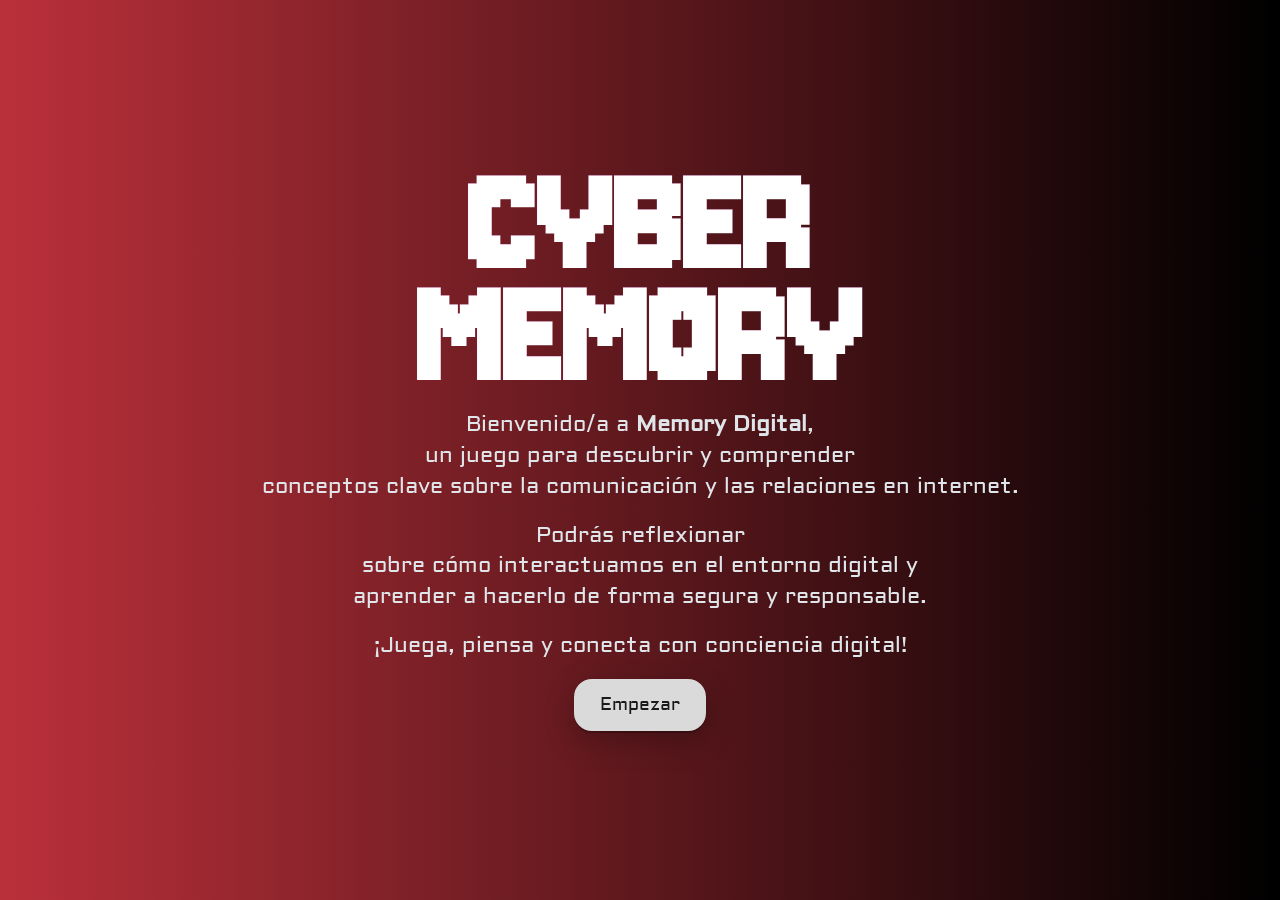
==== index.html @ 2a808310 "prueba de ciberMemory" ====
<!doctype html>
<html lang="es">
<head>
  <meta charset="utf-8" />
  <meta name="viewport" content="width=device-width, initial-scale=1" />
  <title>Cyber Memory</title>
  <link rel="stylesheet" href="styles.css" />
</head>
<body>
  <main class="principal">
    <div class="contenido">
      <h1 class="logo">CYBER<br/>MEMORY</h1>

      <div class="lead">
        <p>Bienvenido/a a <strong>Memory Digital</strong>,<br>
          un juego para descubrir y comprender <br>conceptos clave sobre la comunicación y las relaciones en internet.</p>

        <p>Podrás reflexionar<br>
          sobre cómo interactuamos en el entorno digital y<br>
          aprender a hacerlo de forma segura y responsable.</p>

        <p>¡Juega, piensa y conecta con conciencia digital!</p>
      </div>

      <button class="btn" id="btn-start">Empezar</button>
    </div>
  </main>

 
  <script src="game.js"></script>
</body>
</html>
---- styles.css ----
/* =========================================================
   FUENTES
   ========================================================= */
@font-face {
  font-family: "Jersey 10";
  src: url("./fonts/Jersey10-Regular.ttf") format("truetype");
  font-weight: 400;
  font-style: normal;
}

@font-face {
  font-family: "Aldrich";
  src: url("./fonts/Aldrich-Regular.ttf") format("truetype");
  font-weight: 400;
  font-style: normal;
}

/* =========================================================
   VARIABLES GLOBALES
   ========================================================= */
:root {
  /* Colores base */
  --bg-left: #BA303A;
  --bg-right: #000000;
  --title-fill: #FFFFFF;
  --title-stroke: #B757B1;
  --text: #E0E5EA;
  --muted: #C6CCD6;

  /* Paneles / acentos */
  --panel: rgba(0, 0, 0, .30);
  --accent: #B757B1;

  /* Botones */
  --btn-bg: #DADADA;
  --btn-text: #1A1A1A;
  --btn-radius: 14px;

  /* Layout */
  --content-max: 860px;

  /* Cartas */
  --card-w: 140px;
  /* ancho base de carta */
  --card-gap: 14px;
  /* separación entre cartas */
  --divider-w: 2px;
  /* grosor del divisor vertical */
}

/* =========================================================
   ESTILOS BASE
   ========================================================= */
html,
body {
  height: 100%;
}

body {
  margin: 0;
  background: linear-gradient(90deg, var(--bg-left) 0%, var(--bg-right) 100%);
  color: var(--text);
  font-family: "Aldrich", system-ui, sans-serif;
}

/* Botón genérico */
.btn {
  appearance: none;
  border: 0;
  background: var(--btn-bg);
  color: var(--btn-text);
  font-family: "Aldrich", system-ui, sans-serif;
  font-size: clamp(14px, 1.8vw, 18px);
  padding: 14px 26px;
  border-radius: 18px;
  cursor: pointer;
  transition: transform .15s ease, filter .15s ease;
  box-shadow: 0 2px 0 rgba(0, 0, 0, .25), 0 10px 30px rgba(0, 0, 0, .25);
}

.btn:hover {
  transform: translateY(-1px);
}

.btn:active {
  transform: translateY(0);
}

.btn:disabled {
  opacity: .6;
  cursor: not-allowed;
}

/* =========================================================
   PORTADA (pantalla principal)
   ========================================================= */
.principal {
  min-height: 100vh;
  display: grid;
  place-items: center;
}

.contenido {
  width: min(100%, var(--content-max));
  text-align: center;
}

/* Título portada */
.logo {
  font-family: "Jersey 10", system-ui, sans-serif;
  font-size: 10rem;
  line-height: 0.7;
  margin: 0 0 16px;
  color: var(--title-fill);
  -webkit-text-stroke: 0.1px var(--title-stroke);
}

/* Texto portada */
.lead {
  font-size: clamp(16px, 2.1vw, 22px);
  line-height: 1.4;
  margin: 0 auto 15px;
  color: var(--text);
}

.lead p {
  margin: 0 0 18px;
}

/* =========================================================
   NIVEL 1 (layout general tablero + sidebar)
   ========================================================= */

/* Contenedor principal del nivel */
.app {
  min-height: 100vh;
  display: grid;
  grid-template-columns: minmax(0, 2fr) minmax(320px, 1fr);
  gap: 24px;
  padding: 24px;
  max-width: 1200px;
  /* ancho máximo del juego */
  margin-inline: auto;
  /* centrado horizontal */
  align-content: center;
  /* CENTRA verticalmente el bloque tablero+sidebar */
}

@media (max-width: 980px) {
  .app {
    grid-template-columns: 1fr;
  }
}

/* Panel del tablero (zona roja con cartas) */
.board-area {
  background: linear-gradient(180deg, rgba(255, 255, 255, .06), rgba(255, 255, 255, .02));
  border-radius: 14px;
  padding: 18px 22px;
  position: relative;
  backdrop-filter: blur(2px);
  outline: 1px solid rgba(255, 255, 255, .08);
}

/* Encabezados Hábito / Definición */
.columns-head {
  display: grid;
  grid-template-columns: 1fr var(--divider-w) 1fr;
  align-items: center;
  gap: var(--card-gap);
  padding: 8px 6px 16px;
}

.columns-head h2 {
  margin: 0;
  font-weight: 400;
  font-size: 28px;
  color: #fff;
  letter-spacing: .5px;
  text-align: center;
}

/* Columnas con divisor central */
.columns {
  display: grid;
  grid-template-columns: 1fr var(--divider-w) 1fr;
  gap: var(--card-gap);
  align-items: start;
}

/* Divisor vertical */
.divider {
  width: var(--divider-w);
  background: linear-gradient(180deg, #ff92a8, var(--accent));
  border-radius: 2px;
  justify-self: center;
}

.divider--full {
  height: 100%;
}

/* Grids de cartas izquierda / derecha */
.grid {
  display: grid;
  grid-template-columns: repeat(2, var(--card-w));
  /* ← ahora 2 columnas */
  justify-content: center;
  gap: var(--card-gap);
}
#botones{
  text-align: center;
}
#definicion-habitos{
  font-size:x-large;
  text-align:justify;
}

@media (max-width: 900px) {
  :root {
    --card-w: 150px;
  }
}

@media (max-width: 720px) {
  .grid {
    grid-template-columns: repeat(2, var(--card-w));
  }
}

/* =========================================================
   CARTAS (memory)
   ========================================================= */

/* Contenedor de carta */
.card {
  width: var(--card-w);
  aspect-ratio: 3/4;
  border-radius: 12px;
  background: transparent;
  outline: none;
  overflow: visible;
  display: grid;
  place-items: center;
  perspective: 900px;
}

/* Botón clickable */
.card-button {
  width: 100%;
  height: 100%;
  border: none;
  padding: 0;
  background: transparent;
  cursor: pointer;
}

/* Elemento 3D que rota */
.card-inner {
  position: relative;
  width: 100%;
  height: 100%;
  transform-style: preserve-3d;
  transition: transform 0.5s ease;
}

/* Estado volteado */
.card.is-flipped .card-inner {
  transform: rotateY(180deg);
}

/* Caras */
.card-face {
  position: absolute;
  inset: 0;
  border-radius: 12px;
  backface-visibility: hidden;
  overflow: hidden;
  display: grid;
  place-items: center;
}

/* Dorso: imagen básica para todas las cartas al inicio */
.card-face--back {
  background:
    #000 url("img/basica.png") center/cover no-repeat;
  outline: 1px solid rgba(255, 255, 255, .15);
}

/* Frontal: imagen del concepto/definición */
.card-face--front {
  transform: rotateY(180deg);
  background: transparent;
}

.card-face--front img {
  width: 100%;
  height: 100%;
  object-fit: cover;
  display: block;
}

/* Carta acertada (resaltada y bloqueada) */
.card.matched .card-inner {
  box-shadow: 0 0 0 2px #B757B1;
}

.card.matched .card-button {
  cursor: default;
}

/* =========================================================
   SIDEBAR (nivel 1)
   ========================================================= */
.sidebar {
  background: var(--panel);
  border-radius: 14px;
  padding: 18px;
  outline: 1px solid rgba(255, 255, 255, .08);
}

/* Logo en sidebar */
.logo-sidebar {
  font-family: "Jersey 10", system-ui, sans-serif;
  font-size: clamp(56px, 8vh, 96px);
  text-align: center;
  color: #fff;
  -webkit-text-stroke: 0.8px var(--title-stroke);
  text-shadow:
    0 0 2px var(--title-fill),
    0 0 4px var(--title-fill);
  filter: none;

  line-height: .82;
  margin: 0 0 10px;
}


.level {
  color: #d8b5ff;
  margin: .25rem 0 .25rem;
  font-size: 20px;
}

.subtitle {
  margin: .25rem 0 14px;
  color: var(--muted);
}

/* Progreso y puntuación */
.progress {
  height: 10px;
  background: rgba(255, 255, 255, .18);
  border-radius: 999px;
  overflow: hidden;
  margin: 14px 0 6px;
}

.progress .bar {
  height: 100%;
  width: 0%;
  background: linear-gradient(90deg, #d291ff, #79e6ff);
}

.score {
  color: var(--text);
  margin: 6px 0 18px;
  font-size: 14px;
}

/* =========================================
   RESPONSIVE CYBER MEMORY
   ========================================= */

/* Limitar ancho máximo y centrar el juego */
.app {
  max-width: 1200px;
  /* no crecer más que esto */
  margin: 0 auto;
  /* centrado horizontal */
}

/* Pantallas medianas (tablets / portátiles estrechos) */
@media (max-width: 1200px) {
  :root {
    --card-w: 130px;
    /* cartas un poco más pequeñas */
    --card-gap: 16px;
    /* menos espacio entre cartas */
  }

  .app {
    grid-template-columns: minmax(0, 2fr) minmax(260px, 1fr);
  }
}

/* Pantallas pequeñas: tablero arriba, sidebar abajo */
@media (max-width: 1000px) {
  .app {
    grid-template-columns: 1fr;
    /* una columna */
    max-width: 700px;
  }

  .sidebar {
     order: -1;  
    margin-top: 24px;
    /* separación respecto al tablero */
  }
}

/* Móviles: cartas más flexibles y layout compacto */
@media (max-width: 670px) {
    .columns-head {
    grid-template-columns: 1fr 1fr;
    gap: 12px;
    justify-items: center;   /* fuerza centrado de cada celda */
  }
    .columns-head h2 {
    font-size: 16px;
    margin: 0;
  }
  .columns-head h2 {
    font-size: 16px;     
    letter-spacing: 0.5px;
    text-align: center;
  }

  /* La sección de columnas pasa a ser 2 columnas (izq: conceptos, dcha: definiciones) */
  .columns {
    display: grid;
    grid-template-columns: 1fr 1fr;  /* 2 columnas: A/B en la izq, C/D en la dcha */
    gap: 16px;
    align-items: flex-start;
  }

  /* Ocultamos el divisor vertical en móvil para ganar espacio */
  .divider {
    display: none;
  }

  /* Cada grid (hábitos y definiciones) se vuelve UNA sola columna de cartas */
  #grid-habito,
  #grid-def {
    display: grid;
    grid-template-columns: 1fr;  /* todas las cartas una debajo de otra */
    gap: 12px;                   /* espacio entre cartas dentro de la columna */
    justify-items: center;
  }

  /* Cartas más pequeñas en móvil */
  :root {
    --card-w: 110px;   /* ajústalo a tu gusto: 100–120px suele ir bien */
    --card-gap: 12px;
  }

  .card {
    width: var(--card-w);
  }
}


/* ============================== */
/* CARTAS MÁS GRANDES EN PANTALLAS GRANDES */
/* ============================== */

@media (min-width: 1400px) {
  :root {
    --card-w: 180px;
    /* cartas más grandes */
    --card-gap: 22px;
  }

  .app {
    max-width: 1500px;
    /* el tablero crece más */
  }
}

@media (min-width: 1700px) {
  :root {
    --card-w: 200px;
    /* aún más grandes en ultra-wide */
    --card-gap: 24px;
  }

  .app {
    max-width: 1700px;
  }
}
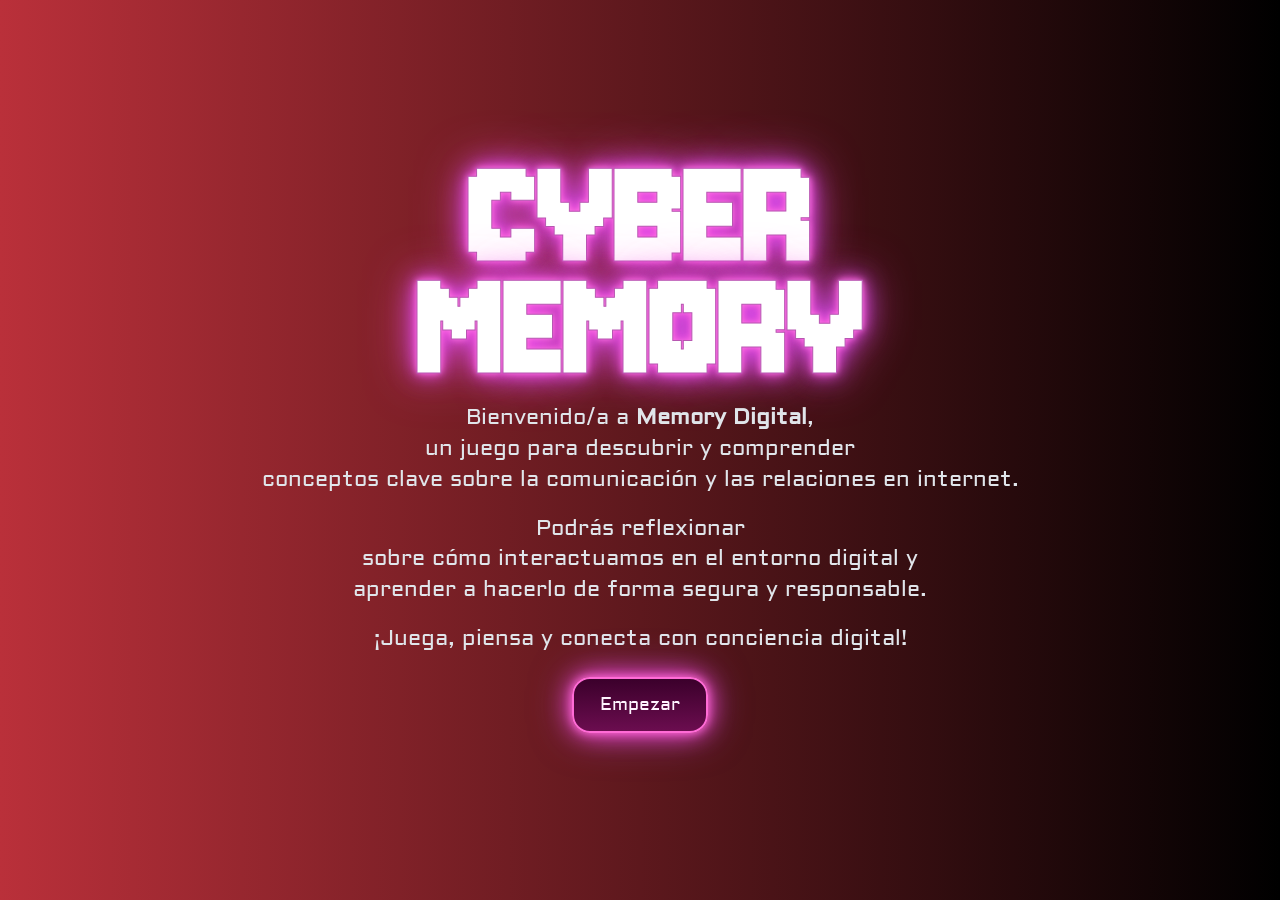
==== commit 9981fae1: "Cambios hasta nivel 5" ====
--- a/index.html
+++ b/index.html
@@ -25,6 +25,7 @@
       <button class="btn" id="btn-start">Empezar</button>
     </div>
   </main>
+  
 
  
   <script src="game.js"></script>
--- a/styles.css
+++ b/styles.css
@@ -32,9 +32,11 @@
   --accent: #B757B1;
 
   /* Botones */
-  --btn-bg: #DADADA;
-  --btn-text: #1A1A1A;
-  --btn-radius: 14px;
+--btn-bg: linear-gradient(180deg, #3b002b, #6b0d4f);
+--btn-text: #fff4ff;
+--btn-radius: 18px;
+--btn-border: #ff6bd6;
+--btn-glow: #ff4fd8;
 
   /* Layout */
   --content-max: 860px;
@@ -66,24 +68,39 @@
 /* Botón genérico */
 .btn {
   appearance: none;
-  border: 0;
+  margin: 5px;
+ border: 2px solid #ff6bd6;
+
   background: var(--btn-bg);
   color: var(--btn-text);
+
   font-family: "Aldrich", system-ui, sans-serif;
   font-size: clamp(14px, 1.8vw, 18px);
+
   padding: 14px 26px;
-  border-radius: 18px;
+  border-radius: var(--btn-radius);
+
   cursor: pointer;
-  transition: transform .15s ease, filter .15s ease;
-  box-shadow: 0 2px 0 rgba(0, 0, 0, .25), 0 10px 30px rgba(0, 0, 0, .25);
+
+  transition: transform .15s ease, filter .15s ease, box-shadow .2s ease;
+
+box-shadow:
+  0 0 10px #ff6bd6,
+  0 0 24px #ff4fd8,
+  0 0 40px rgba(201,77,255,0.6);
 }
 
 .btn:hover {
-  transform: translateY(-1px);
-}
-
+  transform: translateY(-2px) scale(1.04);
+
+  box-shadow:
+    0 0 10px var(--btn-glow),
+    0 0 24px var(--btn-glow),
+    0 0 40px rgba(255,79,216,0.6),
+    0 10px 30px rgba(0,0,0,.25);
+}
 .btn:active {
-  transform: translateY(0);
+  transform: scale(0.96);
 }
 
 .btn:disabled {
@@ -111,8 +128,34 @@
   font-size: 10rem;
   line-height: 0.7;
   margin: 0 0 16px;
+
   color: var(--title-fill);
-  -webkit-text-stroke: 0.1px var(--title-stroke);
+  -webkit-text-stroke: 1px var(--title-stroke);
+
+ text-shadow:
+  0 0 6px #ff7ae6,
+  0 0 14px #ff4fd8,
+  0 0 28px #c94dff,
+  0 0 50px rgba(255,79,216,0.8);
+}
+.logo {
+  animation: neonGlow 2.5s ease-in-out infinite alternate;
+}
+
+@keyframes neonGlow {
+  from {
+    text-shadow:
+      0 0 4px #ff7ae6,
+      0 0 10px #ff4fd8,
+      0 0 20px #c94dff;
+  }
+  to {
+    text-shadow:
+      0 0 6px #ff7ae6,
+      0 0 16px #ff4fd8,
+      0 0 32px #c94dff,
+      0 0 60px rgba(255,79,216,0.9);
+  }
 }
 
 /* Texto portada */
@@ -208,12 +251,21 @@
   justify-content: center;
   gap: var(--card-gap);
 }
-#botones{
+
+#botones {
   text-align: center;
 }
-#definicion-habitos{
-  font-size:x-large;
-  text-align:justify;
+
+.controls-bottom {
+  width: 100%;
+  justify-content: center;
+  display: none;
+
+}
+
+#definicion-habitos {
+  font-size: x-large;
+  text-align: justify;
 }
 
 @media (max-width: 900px) {
@@ -326,9 +378,12 @@
   text-align: center;
   color: #fff;
   -webkit-text-stroke: 0.8px var(--title-stroke);
-  text-shadow:
-    0 0 2px var(--title-fill),
-    0 0 4px var(--title-fill);
+text-shadow:
+  0 0 3px var(--title-fill),
+  0 0 6px var(--title-fill),
+  0 0 12px #ff6bd6,
+  0 0 22px #ff4fd8,
+  0 0 40px rgba(255,79,216,0.8);
   filter: none;
 
   line-height: .82;
@@ -369,6 +424,62 @@
 }
 
 /* =========================================
+          MODAL
+   ========================================= */
+
+.level-modal {
+  position: fixed;
+  inset: 0;
+  background: rgba(0, 0, 0, 0.65);
+  display: flex;
+  align-items: center;
+  justify-content: center;
+  z-index: 9999;
+  
+}
+
+.level-modal.hidden {
+  display: none;
+}
+
+.level-modal-content {
+   background: linear-gradient(180deg, #2a001f, #120009);
+  width: min(90%, 500px);
+  border-radius: 16px;
+  padding: 24px;
+  text-align: center;
+  color: #f5eaff;
+  border: 2px solid #ff2e88;
+  box-shadow: 0 0 20px rgba(255, 46, 136, 0.6);
+}
+
+.level-modal-content h2 {
+  margin-top: 0;
+  margin-bottom: 12px;
+   color: #ff6bd6;
+}
+
+.level-modal-content p {
+  margin-bottom: 20px;
+  line-height: 1.5;
+  color: #f5eaff;
+}
+
+.level-modal-content button {
+  background: linear-gradient(90deg, #ff2e88, #ff6bd6);
+  color: white;
+  border: none;
+  border-radius: 12px;
+  padding: 12px 20px;
+  font-weight: bold;
+  cursor: pointer;
+}
+
+.level-modal-content button:hover {
+  box-shadow: 0 0 12px #ff6bd6;
+}
+
+/* =========================================
    RESPONSIVE CYBER MEMORY
    ========================================= */
 
@@ -403,25 +514,36 @@
   }
 
   .sidebar {
-     order: -1;  
+    order: -1;
     margin-top: 24px;
     /* separación respecto al tablero */
   }
+
+  #botones {
+    display: none;
+  }
+
+  .controls-bottom {
+    display: flex;
+  }
 }
 
 /* Móviles: cartas más flexibles y layout compacto */
 @media (max-width: 670px) {
-    .columns-head {
+  .columns-head {
     grid-template-columns: 1fr 1fr;
     gap: 12px;
-    justify-items: center;   /* fuerza centrado de cada celda */
-  }
-    .columns-head h2 {
+    justify-items: center;
+    /* fuerza centrado de cada celda */
+  }
+
+  .columns-head h2 {
     font-size: 16px;
     margin: 0;
   }
+
   .columns-head h2 {
-    font-size: 16px;     
+    font-size: 16px;
     letter-spacing: 0.5px;
     text-align: center;
   }
@@ -429,7 +551,8 @@
   /* La sección de columnas pasa a ser 2 columnas (izq: conceptos, dcha: definiciones) */
   .columns {
     display: grid;
-    grid-template-columns: 1fr 1fr;  /* 2 columnas: A/B en la izq, C/D en la dcha */
+    grid-template-columns: 1fr 1fr;
+    /* 2 columnas: A/B en la izq, C/D en la dcha */
     gap: 16px;
     align-items: flex-start;
   }
@@ -443,14 +566,17 @@
   #grid-habito,
   #grid-def {
     display: grid;
-    grid-template-columns: 1fr;  /* todas las cartas una debajo de otra */
-    gap: 12px;                   /* espacio entre cartas dentro de la columna */
+    grid-template-columns: 1fr;
+    /* todas las cartas una debajo de otra */
+    gap: 12px;
+    /* espacio entre cartas dentro de la columna */
     justify-items: center;
   }
 
   /* Cartas más pequeñas en móvil */
   :root {
-    --card-w: 110px;   /* ajústalo a tu gusto: 100–120px suele ir bien */
+    --card-w: 110px;
+    /* ajústalo a tu gusto: 100–120px suele ir bien */
     --card-gap: 12px;
   }
 
@@ -487,4 +613,4 @@
   .app {
     max-width: 1700px;
   }
-}
+}
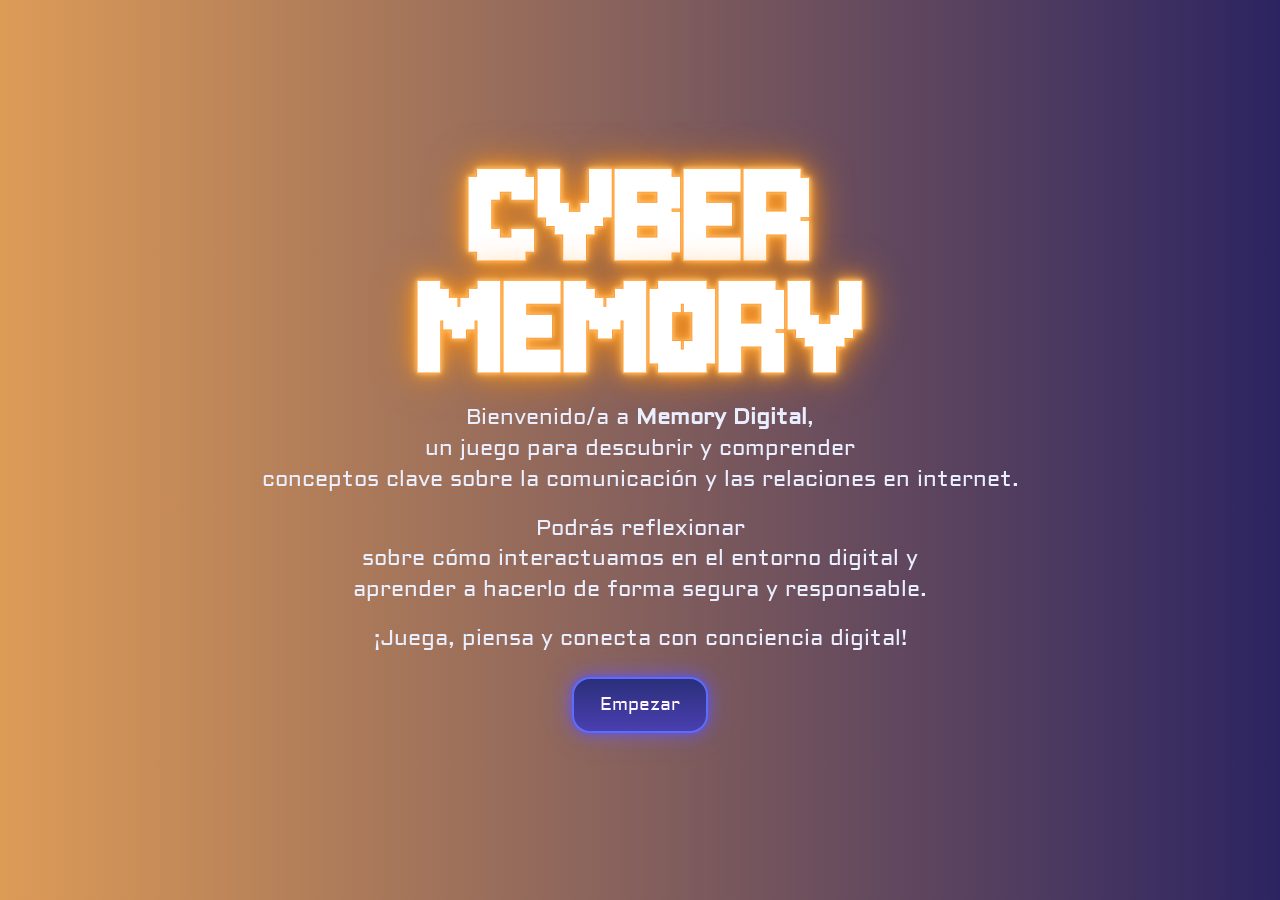
==== commit 03b6b6e5: "Nueva versión colores naranja y morado" ====
--- a/index.html
+++ b/index.html
@@ -2,7 +2,7 @@
 <html lang="es">
 <head>
   <meta charset="utf-8" />
-  <meta name="viewport" content="width=device-width, initial-scale=1" />
+  <meta name="viewport" content="width=device-width, initial-scale=1.0" />
   <title>Cyber Memory</title>
   <link rel="stylesheet" href="styles.css" />
 </head>
--- a/styles.css
+++ b/styles.css
@@ -20,23 +20,23 @@
    ========================================================= */
 :root {
   /* Colores base */
-  --bg-left: #BA303A;
-  --bg-right: #000000;
+  --bg-left: #dd9b57;
+  --bg-right: #2c2461;
   --title-fill: #FFFFFF;
-  --title-stroke: #B757B1;
-  --text: #E0E5EA;
+  --title-stroke:   #ff9a2f;
+  --text:  #EAEFFF;
   --muted: #C6CCD6;
 
   /* Paneles / acentos */
   --panel: rgba(0, 0, 0, .30);
-  --accent: #B757B1;
+  --accent: #ff9a2f;
 
   /* Botones */
---btn-bg: linear-gradient(180deg, #3b002b, #6b0d4f);
+--btn-bg: linear-gradient(180deg, #2a2f7a, #4a3fb0);
 --btn-text: #fff4ff;
 --btn-radius: 18px;
---btn-border: #ff6bd6;
---btn-glow: #ff4fd8;
+--btn-border: #5b6cff;
+--btn-glow: #5a4fff;
 
   /* Layout */
   --content-max: 860px;
@@ -69,7 +69,8 @@
 .btn {
   appearance: none;
   margin: 5px;
- border: 2px solid #ff6bd6;
+
+  border: 2px solid var(--btn-border);
 
   background: var(--btn-bg);
   color: var(--btn-text);
@@ -82,21 +83,20 @@
 
   cursor: pointer;
 
-  transition: transform .15s ease, filter .15s ease, box-shadow .2s ease;
-
-box-shadow:
-  0 0 10px #ff6bd6,
-  0 0 24px #ff4fd8,
-  0 0 40px rgba(201,77,255,0.6);
-}
-
+  transition: transform .15s ease, box-shadow .2s ease;
+
+  box-shadow:
+    0 0 6px rgba(90,79,255,0.6),
+    0 0 16px rgba(90,79,255,0.5),
+    0 0 28px rgba(122,108,255,0.4);
+}
 .btn:hover {
   transform: translateY(-2px) scale(1.04);
 
-  box-shadow:
+ box-shadow:
     0 0 10px var(--btn-glow),
     0 0 24px var(--btn-glow),
-    0 0 40px rgba(255,79,216,0.6),
+    0 0 40px rgba(120,80,255,0.5),
     0 10px 30px rgba(0,0,0,.25);
 }
 .btn:active {
@@ -133,10 +133,10 @@
   -webkit-text-stroke: 1px var(--title-stroke);
 
  text-shadow:
-  0 0 6px #ff7ae6,
-  0 0 14px #ff4fd8,
-  0 0 28px #c94dff,
-  0 0 50px rgba(255,79,216,0.8);
+    0 0 4px #ffd089,
+    0 0 10px #ffb347,
+    0 0 20px #ff9a2f,
+    0 0 40px rgba(255, 140, 0, 0.85);
 }
 .logo {
   animation: neonGlow 2.5s ease-in-out infinite alternate;
@@ -145,16 +145,16 @@
 @keyframes neonGlow {
   from {
     text-shadow:
-      0 0 4px #ff7ae6,
-      0 0 10px #ff4fd8,
-      0 0 20px #c94dff;
+      0 0 4px #ffd089,
+      0 0 10px #ffb347,
+      0 0 20px #ff9a2f;
   }
   to {
     text-shadow:
-      0 0 6px #ff7ae6,
-      0 0 16px #ff4fd8,
-      0 0 32px #c94dff,
-      0 0 60px rgba(255,79,216,0.9);
+      0 0 6px #ffe0a8,
+      0 0 16px #ffb347,
+      0 0 32px #ff9a2f,
+      0 0 60px rgba(255,140,0,0.9);
   }
 }
 
@@ -234,7 +234,7 @@
 /* Divisor vertical */
 .divider {
   width: var(--divider-w);
-  background: linear-gradient(180deg, #ff92a8, var(--accent));
+   background: linear-gradient(180deg, #ffb347, #ff7a00);
   border-radius: 2px;
   justify-self: center;
 }
@@ -354,7 +354,10 @@
 
 /* Carta acertada (resaltada y bloqueada) */
 .card.matched .card-inner {
-  box-shadow: 0 0 0 2px #B757B1;
+  box-shadow:
+    0 0 0 2px #ff9a2f,
+    0 0 10px rgba(255,140,0,0.7),
+    0 0 20px rgba(255,122,0,0.6);
 }
 
 .card.matched .card-button {
@@ -377,19 +380,19 @@
   font-size: clamp(56px, 8vh, 96px);
   text-align: center;
   color: #fff;
+
   -webkit-text-stroke: 0.8px var(--title-stroke);
-text-shadow:
-  0 0 3px var(--title-fill),
-  0 0 6px var(--title-fill),
-  0 0 12px #ff6bd6,
-  0 0 22px #ff4fd8,
-  0 0 40px rgba(255,79,216,0.8);
-  filter: none;
+
+  text-shadow:
+    0 0 3px var(--title-fill),
+    0 0 6px var(--title-fill),
+    0 0 12px #ffb347,
+    0 0 22px #ff9a2f,
+    0 0 40px rgba(255,140,0,0.75);
 
   line-height: .82;
   margin: 0 0 10px;
 }
-
 
 .level {
   color: #d8b5ff;
@@ -414,7 +417,11 @@
 .progress .bar {
   height: 100%;
   width: 0%;
-  background: linear-gradient(90deg, #d291ff, #79e6ff);
+  background: linear-gradient(90deg, #ffb347, #ff7a00);
+
+  box-shadow:
+    0 0 8px rgba(255,140,0,0.7),
+    0 0 16px rgba(255,122,0,0.6);
 }
 
 .score {
@@ -435,7 +442,6 @@
   align-items: center;
   justify-content: center;
   z-index: 9999;
-  
 }
 
 .level-modal.hidden {
@@ -443,40 +449,50 @@
 }
 
 .level-modal-content {
-   background: linear-gradient(180deg, #2a001f, #120009);
+  background: linear-gradient(180deg, #1b1f4a, #24164a);
   width: min(90%, 500px);
   border-radius: 16px;
   padding: 24px;
   text-align: center;
-  color: #f5eaff;
-  border: 2px solid #ff2e88;
-  box-shadow: 0 0 20px rgba(255, 46, 136, 0.6);
+  color: #f5f7ff;
+  border: 2px solid #ff9a2f;
+  box-shadow:
+    0 0 12px rgba(255, 154, 47, 0.55),
+    0 0 28px rgba(255, 122, 0, 0.35);
 }
 
 .level-modal-content h2 {
   margin-top: 0;
   margin-bottom: 12px;
-   color: #ff6bd6;
+  color: #ffb347;
+  text-shadow:
+    0 0 6px rgba(255, 179, 71, 0.7),
+    0 0 16px rgba(255, 154, 47, 0.5);
 }
 
 .level-modal-content p {
   margin-bottom: 20px;
   line-height: 1.5;
-  color: #f5eaff;
+  color: #f5f7ff;
 }
 
 .level-modal-content button {
-  background: linear-gradient(90deg, #ff2e88, #ff6bd6);
+  background: linear-gradient(180deg, #1a1f4d, #2c3fa3);
   color: white;
-  border: none;
+  border: 2px solid #5b6cff;
   border-radius: 12px;
   padding: 12px 20px;
   font-weight: bold;
   cursor: pointer;
+  box-shadow:
+    0 0 8px rgba(63, 79, 255, 0.45),
+    0 0 18px rgba(91, 108, 255, 0.35);
 }
 
 .level-modal-content button:hover {
-  box-shadow: 0 0 12px #ff6bd6;
+  box-shadow:
+    0 0 10px rgba(63, 79, 255, 0.7),
+    0 0 24px rgba(91, 108, 255, 0.5);
 }
 
 /* =========================================
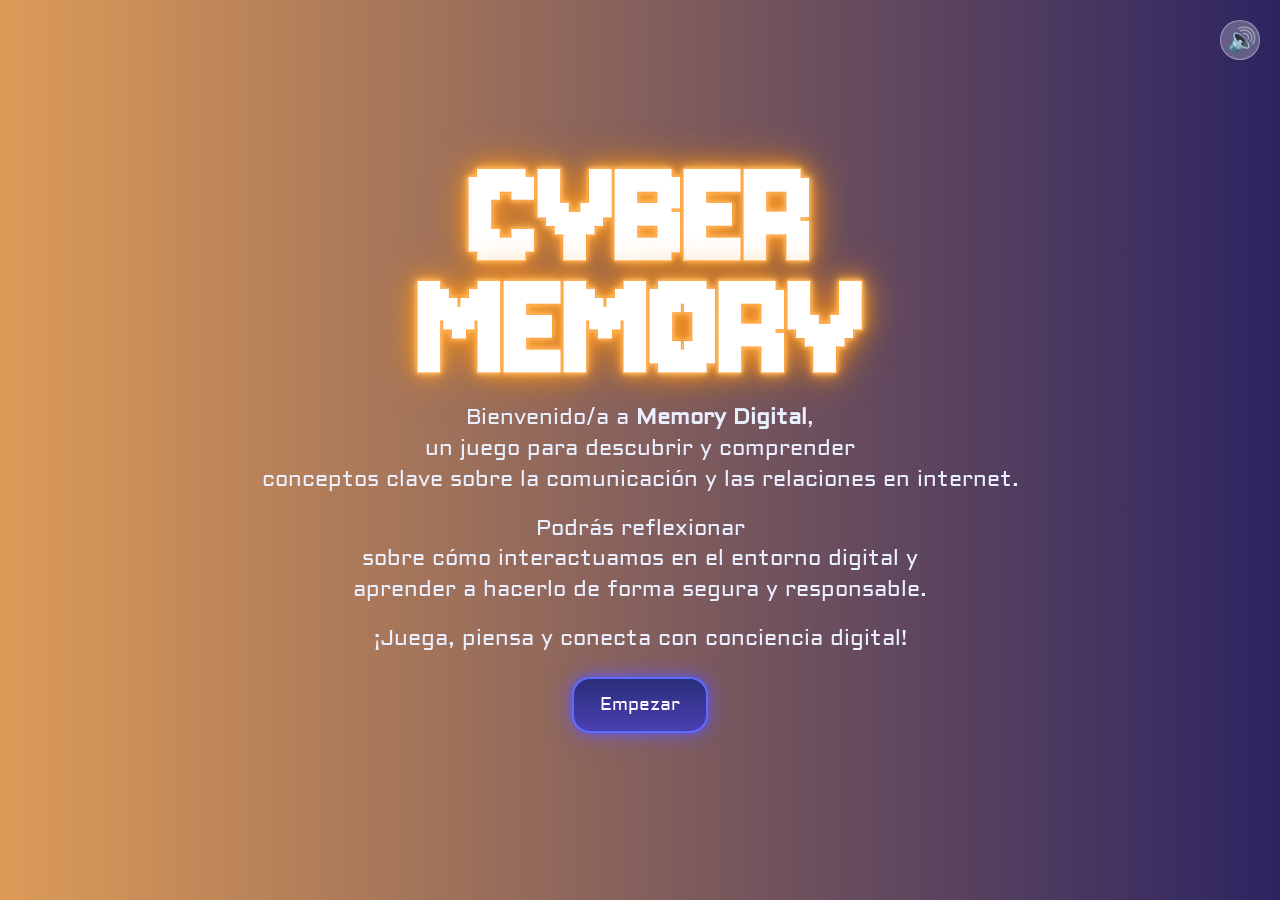
==== commit 10cad326: "Introducción música" ====
--- a/index.html
+++ b/index.html
@@ -4,10 +4,12 @@
   <meta charset="utf-8" />
   <meta name="viewport" content="width=device-width, initial-scale=1.0" />
   <title>Cyber Memory</title>
-  <link rel="stylesheet" href="styles.css" />
+  <link rel="icon" type="image/png" href="assets/img/favicon.ico">
+  <link rel="stylesheet" href="css/styles.css" />
 </head>
 <body>
   <main class="principal">
+    <button id="btn-audio" class="btn-audio">🔇</button>
     <div class="contenido">
       <h1 class="logo">CYBER<br/>MEMORY</h1>
 
@@ -27,7 +29,9 @@
   </main>
   
 
- 
-  <script src="game.js"></script>
+ <audio id="musicaMenu" loop>
+  <source src="assets/audio/introcibermemory.mp3" type="audio/mpeg">
+</audio>
+  <script src="js/game.js"></script>
 </body>
 </html>
--- a/css/styles.css
+++ b/css/styles.css
@@ -0,0 +1,662 @@
+/* =========================================================
+   FUENTES
+   ========================================================= */
+@font-face {
+  font-family: "Jersey 10";
+  src: url("../fonts/Jersey10-Regular.ttf") format("truetype");
+  font-weight: 400;
+  font-style: normal;
+}
+
+@font-face {
+  font-family: "Aldrich";
+  src: url("../fonts/Aldrich-Regular.ttf") format("truetype");
+  font-weight: 400;
+  font-style: normal;
+}
+
+/* =========================================================
+   VARIABLES GLOBALES
+   ========================================================= */
+:root {
+  /* Colores base */
+  --bg-left: #dd9b57;
+  --bg-right: #2c2461;
+  --title-fill: #FFFFFF;
+  --title-stroke: #ff9a2f;
+  --text: #EAEFFF;
+  --muted: #C6CCD6;
+
+  /* Paneles / acentos */
+  --panel: rgba(0, 0, 0, .30);
+  --accent: #ff9a2f;
+
+  /* Botones */
+  --btn-bg: linear-gradient(180deg, #2a2f7a, #4a3fb0);
+  --btn-text: #fff4ff;
+  --btn-radius: 18px;
+  --btn-border: #5b6cff;
+  --btn-glow: #5a4fff;
+
+  /* Layout */
+  --content-max: 860px;
+
+  /* Cartas */
+  --card-w: 140px;
+  /* ancho base de carta */
+  --card-gap: 14px;
+  /* separación entre cartas */
+  --divider-w: 2px;
+  /* grosor del divisor vertical */
+}
+
+/* =========================================================
+   ESTILOS BASE
+   ========================================================= */
+html,
+body {
+  height: 100%;
+}
+
+body {
+  margin: 0;
+  background: linear-gradient(90deg, var(--bg-left) 0%, var(--bg-right) 100%);
+  color: var(--text);
+  font-family: "Aldrich", system-ui, sans-serif;
+}
+
+/* Botón genérico */
+.btn {
+  appearance: none;
+  margin: 5px;
+
+  border: 2px solid var(--btn-border);
+
+  background: var(--btn-bg);
+  color: var(--btn-text);
+
+  font-family: "Aldrich", system-ui, sans-serif;
+  font-size: clamp(14px, 1.8vw, 18px);
+
+  padding: 14px 26px;
+  border-radius: var(--btn-radius);
+
+  cursor: pointer;
+
+  transition: transform .15s ease, box-shadow .2s ease;
+
+  box-shadow:
+    0 0 6px rgba(90, 79, 255, 0.6),
+    0 0 16px rgba(90, 79, 255, 0.5),
+    0 0 28px rgba(122, 108, 255, 0.4);
+}
+
+.btn:hover {
+  transform: translateY(-2px) scale(1.04);
+
+  box-shadow:
+    0 0 10px var(--btn-glow),
+    0 0 24px var(--btn-glow),
+    0 0 40px rgba(120, 80, 255, 0.5),
+    0 10px 30px rgba(0, 0, 0, .25);
+}
+
+.btn:active {
+  transform: scale(0.96);
+}
+
+.btn:disabled {
+  opacity: .6;
+  cursor: not-allowed;
+}
+
+/* =========================================================
+   PORTADA (pantalla principal)
+   ========================================================= */
+
+.principal {
+  min-height: 100vh;
+  display: grid;
+  place-items: center;
+}
+
+.contenido {
+  width: min(100%, var(--content-max));
+  text-align: center;
+}
+
+/* Título portada */
+.logo {
+  font-family: "Jersey 10", system-ui, sans-serif;
+  font-size: 10rem;
+  line-height: 0.7;
+  margin: 0 0 16px;
+
+  color: var(--title-fill);
+  -webkit-text-stroke: 1px var(--title-stroke);
+
+  text-shadow:
+    0 0 4px #ffd089,
+    0 0 10px #ffb347,
+    0 0 20px #ff9a2f,
+    0 0 40px rgba(255, 140, 0, 0.85);
+}
+
+.logo {
+  animation: neonGlow 2.5s ease-in-out infinite alternate;
+}
+
+@keyframes neonGlow {
+  from {
+    text-shadow:
+      0 0 4px #ffd089,
+      0 0 10px #ffb347,
+      0 0 20px #ff9a2f;
+  }
+
+  to {
+    text-shadow:
+      0 0 6px #ffe0a8,
+      0 0 16px #ffb347,
+      0 0 32px #ff9a2f,
+      0 0 60px rgba(255, 140, 0, 0.9);
+  }
+}
+
+/* Texto portada */
+.lead {
+  font-size: clamp(16px, 2.1vw, 22px);
+  line-height: 1.4;
+  margin: 0 auto 15px;
+  color: var(--text);
+}
+
+.lead p {
+  margin: 0 0 18px;
+}
+
+/* Boton audio */
+.btn-audio {
+  position: fixed;
+  top: 20px;
+  right: 20px;
+  width: 40px;
+  height: 40px;
+  font-size: 14px;
+
+  border-radius: 50%;
+  background: rgba(255, 255, 255, 0.25);
+  backdrop-filter: blur(6px);
+
+  border: 1px solid rgba(255, 255, 255, 0.4);
+
+  font-size: 24px;
+  cursor: pointer;
+
+  transition: all 0.2s ease;
+}
+
+.btn-audio:hover {
+  transform: scale(1.05);
+}
+
+/* =========================================================
+   NIVEL 1 (layout general tablero + sidebar)
+   ========================================================= */
+
+/* Contenedor principal del nivel */
+.app {
+  min-height: 100vh;
+  display: grid;
+  grid-template-columns: minmax(0, 2fr) minmax(320px, 1fr);
+  gap: 24px;
+  padding: 24px;
+  max-width: 1200px;
+  /* ancho máximo del juego */
+  margin-inline: auto;
+  /* centrado horizontal */
+  align-content: center;
+  /* CENTRA verticalmente el bloque tablero+sidebar */
+}
+
+@media (max-width: 980px) {
+  .app {
+    grid-template-columns: 1fr;
+  }
+}
+
+/* Panel del tablero (zona roja con cartas) */
+.board-area {
+  background: linear-gradient(180deg, rgba(255, 255, 255, .06), rgba(255, 255, 255, .02));
+  border-radius: 14px;
+  padding: 18px 22px;
+  position: relative;
+  backdrop-filter: blur(2px);
+  outline: 1px solid rgba(255, 255, 255, .08);
+}
+
+/* Encabezados Hábito / Definición */
+.columns-head {
+  display: grid;
+  grid-template-columns: 1fr var(--divider-w) 1fr;
+  align-items: center;
+  gap: var(--card-gap);
+  padding: 8px 6px 16px;
+}
+
+.columns-head h2 {
+  margin: 0;
+  font-weight: 400;
+  font-size: 28px;
+  color: #fff;
+  letter-spacing: .5px;
+  text-align: center;
+}
+
+/* Columnas con divisor central */
+.columns {
+  display: grid;
+  grid-template-columns: 1fr var(--divider-w) 1fr;
+  gap: var(--card-gap);
+  align-items: start;
+}
+
+/* Divisor vertical */
+.divider {
+  width: var(--divider-w);
+  background: linear-gradient(180deg, #ffb347, #ff7a00);
+  border-radius: 2px;
+  justify-self: center;
+}
+
+.divider--full {
+  height: 100%;
+}
+
+/* Grids de cartas izquierda / derecha */
+.grid {
+  display: grid;
+  grid-template-columns: repeat(2, var(--card-w));
+  /* ← ahora 2 columnas */
+  justify-content: center;
+  gap: var(--card-gap);
+}
+
+#botones {
+  text-align: center;
+}
+
+.controls-bottom {
+  width: 100%;
+  justify-content: center;
+  display: none;
+
+}
+
+#definicion-habitos {
+  font-size: x-large;
+  text-align: justify;
+}
+
+@media (max-width: 900px) {
+  :root {
+    --card-w: 150px;
+  }
+}
+
+@media (max-width: 720px) {
+  .grid {
+    grid-template-columns: repeat(2, var(--card-w));
+  }
+}
+
+/* =========================================================
+   CARTAS (memory)
+   ========================================================= */
+
+/* Contenedor de carta */
+.card {
+  width: var(--card-w);
+  aspect-ratio: 3/4;
+  border-radius: 12px;
+  background: transparent;
+  outline: none;
+  overflow: visible;
+  display: grid;
+  place-items: center;
+  perspective: 900px;
+}
+
+/* Botón clickable */
+.card-button {
+  width: 100%;
+  height: 100%;
+  border: none;
+  padding: 0;
+  background: transparent;
+  cursor: pointer;
+}
+
+/* Elemento 3D que rota */
+.card-inner {
+  position: relative;
+  width: 100%;
+  height: 100%;
+  transform-style: preserve-3d;
+  transition: transform 0.5s ease;
+}
+
+/* Estado volteado */
+.card.is-flipped .card-inner {
+  transform: rotateY(180deg);
+}
+
+/* Caras */
+.card-face {
+  position: absolute;
+  inset: 0;
+  border-radius: 12px;
+  backface-visibility: hidden;
+  overflow: hidden;
+  display: grid;
+  place-items: center;
+}
+
+/* Dorso: imagen básica para todas las cartas al inicio */
+.card-face--back {
+  background:
+    #000 url("../assets/img/basica.png") center/cover no-repeat;
+  outline: 1px solid rgba(255, 255, 255, .15);
+}
+
+/* Frontal: imagen del concepto/definición */
+.card-face--front {
+  transform: rotateY(180deg);
+  background: transparent;
+}
+
+.card-face--front img {
+  width: 100%;
+  height: 100%;
+  object-fit: cover;
+  display: block;
+}
+
+/* Carta acertada (resaltada y bloqueada) */
+.card.matched .card-inner {
+  box-shadow:
+    0 0 0 2px #ff9a2f,
+    0 0 10px rgba(255, 140, 0, 0.7),
+    0 0 20px rgba(255, 122, 0, 0.6);
+}
+
+.card.matched .card-button {
+  cursor: default;
+}
+
+/* =========================================================
+   SIDEBAR (nivel 1)
+   ========================================================= */
+.sidebar {
+  background: var(--panel);
+  border-radius: 14px;
+  padding: 18px;
+  outline: 1px solid rgba(255, 255, 255, .08);
+}
+
+/* Logo en sidebar */
+.logo-sidebar {
+  font-family: "Jersey 10", system-ui, sans-serif;
+  font-size: clamp(56px, 8vh, 96px);
+  text-align: center;
+  color: #fff;
+
+  -webkit-text-stroke: 0.8px var(--title-stroke);
+
+  text-shadow:
+    0 0 3px var(--title-fill),
+    0 0 6px var(--title-fill),
+    0 0 12px #ffb347,
+    0 0 22px #ff9a2f,
+    0 0 40px rgba(255, 140, 0, 0.75);
+
+  line-height: .82;
+  margin: 0 0 10px;
+}
+
+.level {
+  color: #d8b5ff;
+  margin: .25rem 0 .25rem;
+  font-size: 20px;
+}
+
+.subtitle {
+  margin: .25rem 0 14px;
+  color: var(--muted);
+}
+
+/* Progreso y puntuación */
+.progress {
+  height: 10px;
+  background: rgba(255, 255, 255, .18);
+  border-radius: 999px;
+  overflow: hidden;
+  margin: 14px 0 6px;
+}
+
+.progress .bar {
+  height: 100%;
+  width: 0%;
+  background: linear-gradient(90deg, #ffb347, #ff7a00);
+
+  box-shadow:
+    0 0 8px rgba(255, 140, 0, 0.7),
+    0 0 16px rgba(255, 122, 0, 0.6);
+}
+
+.score {
+  color: var(--text);
+  margin: 6px 0 18px;
+  font-size: 14px;
+}
+
+/* =========================================
+          MODAL
+   ========================================= */
+
+.level-modal {
+  position: fixed;
+  inset: 0;
+  background: rgba(0, 0, 0, 0.65);
+  display: flex;
+  align-items: center;
+  justify-content: center;
+  z-index: 9999;
+}
+
+.level-modal.hidden {
+  display: none;
+}
+
+.level-modal-content {
+  background: linear-gradient(180deg, #1b1f4a, #24164a);
+  width: min(90%, 500px);
+  border-radius: 16px;
+  padding: 24px;
+  text-align: center;
+  color: #f5f7ff;
+  border: 2px solid #ff9a2f;
+  box-shadow:
+    0 0 12px rgba(255, 154, 47, 0.55),
+    0 0 28px rgba(255, 122, 0, 0.35);
+}
+
+.level-modal-content h2 {
+  margin-top: 0;
+  margin-bottom: 12px;
+  color: #ffb347;
+  text-shadow:
+    0 0 6px rgba(255, 179, 71, 0.7),
+    0 0 16px rgba(255, 154, 47, 0.5);
+}
+
+.level-modal-content p {
+  margin-bottom: 20px;
+  line-height: 1.5;
+  color: #f5f7ff;
+}
+
+.level-modal-content button {
+  background: linear-gradient(180deg, #1a1f4d, #2c3fa3);
+  color: white;
+  border: 2px solid #5b6cff;
+  border-radius: 12px;
+  padding: 12px 20px;
+  font-weight: bold;
+  cursor: pointer;
+  box-shadow:
+    0 0 8px rgba(63, 79, 255, 0.45),
+    0 0 18px rgba(91, 108, 255, 0.35);
+}
+
+.level-modal-content button:hover {
+  box-shadow:
+    0 0 10px rgba(63, 79, 255, 0.7),
+    0 0 24px rgba(91, 108, 255, 0.5);
+}
+
+/* =========================================
+   RESPONSIVE CYBER MEMORY
+   ========================================= */
+
+/* Limitar ancho máximo y centrar el juego */
+.app {
+  max-width: 1200px;
+  /* no crecer más que esto */
+  margin: 0 auto;
+  /* centrado horizontal */
+}
+
+/* Pantallas medianas (tablets / portátiles estrechos) */
+@media (max-width: 1200px) {
+  :root {
+    --card-w: 130px;
+    /* cartas un poco más pequeñas */
+    --card-gap: 16px;
+    /* menos espacio entre cartas */
+  }
+
+  .app {
+    grid-template-columns: minmax(0, 2fr) minmax(260px, 1fr);
+  }
+}
+
+/* Pantallas pequeñas: tablero arriba, sidebar abajo */
+@media (max-width: 1000px) {
+  .app {
+    grid-template-columns: 1fr;
+    /* una columna */
+    max-width: 700px;
+  }
+
+  .sidebar {
+    order: -1;
+    margin-top: 24px;
+    /* separación respecto al tablero */
+  }
+
+  #botones {
+    display: none;
+  }
+
+  .controls-bottom {
+    display: flex;
+  }
+}
+
+/* Móviles: cartas más flexibles y layout compacto */
+@media (max-width: 670px) {
+  .columns-head {
+    grid-template-columns: 1fr 1fr;
+    gap: 12px;
+    justify-items: center;
+    /* fuerza centrado de cada celda */
+  }
+
+  .columns-head h2 {
+    font-size: 16px;
+    margin: 0;
+  }
+
+  .columns-head h2 {
+    font-size: 16px;
+    letter-spacing: 0.5px;
+    text-align: center;
+  }
+
+  /* La sección de columnas pasa a ser 2 columnas (izq: conceptos, dcha: definiciones) */
+  .columns {
+    display: grid;
+    grid-template-columns: 1fr 1fr;
+    /* 2 columnas: A/B en la izq, C/D en la dcha */
+    gap: 16px;
+    align-items: flex-start;
+  }
+
+  /* Ocultamos el divisor vertical en móvil para ganar espacio */
+  .divider {
+    display: none;
+  }
+
+  /* Cada grid (hábitos y definiciones) se vuelve UNA sola columna de cartas */
+  #grid-habito,
+  #grid-def {
+    display: grid;
+    grid-template-columns: 1fr;
+    /* todas las cartas una debajo de otra */
+    gap: 12px;
+    /* espacio entre cartas dentro de la columna */
+    justify-items: center;
+  }
+
+  /* Cartas más pequeñas en móvil */
+  :root {
+    --card-w: 110px;
+    /* ajústalo a tu gusto: 100–120px suele ir bien */
+    --card-gap: 12px;
+  }
+
+  .card {
+    width: var(--card-w);
+  }
+}
+
+
+/* ============================== */
+/* CARTAS MÁS GRANDES EN PANTALLAS GRANDES */
+/* ============================== */
+
+@media (min-width: 1400px) {
+  :root {
+    --card-w: 180px;
+    /* cartas más grandes */
+    --card-gap: 22px;
+  }
+
+  .app {
+    max-width: 1500px;
+    /* el tablero crece más */
+  }
+}
+
+@media (min-width: 1700px) {
+  :root {
+    --card-w: 200px;
+    /* aún más grandes en ultra-wide */
+    --card-gap: 24px;
+  }
+
+  .app {
+    max-width: 1700px;
+  }
+}
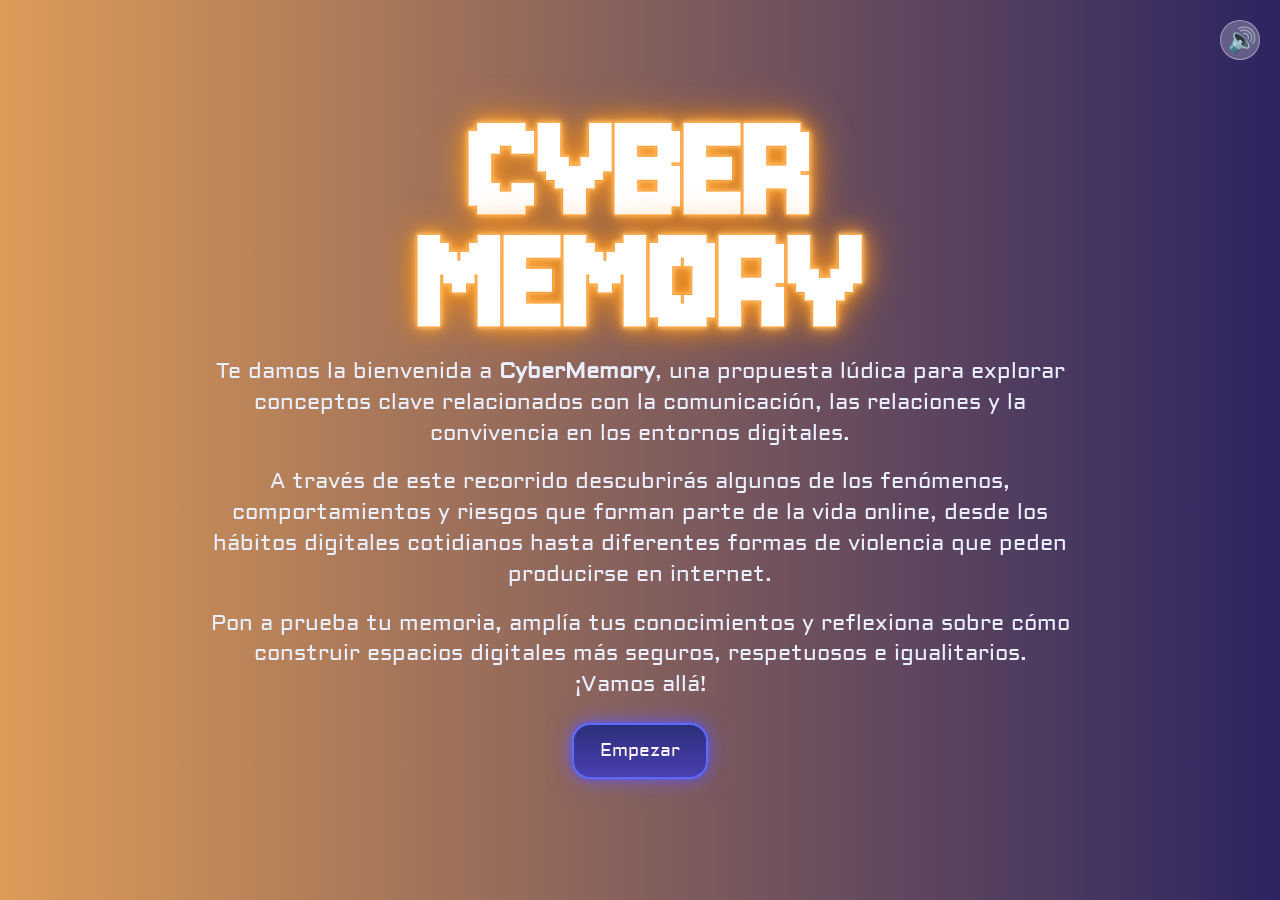
==== commit 0faa82c1: "Modificación de textos" ====
--- a/index.html
+++ b/index.html
@@ -1,5 +1,6 @@
 <!doctype html>
 <html lang="es">
+
 <head>
   <meta charset="utf-8" />
   <meta name="viewport" content="width=device-width, initial-scale=1.0" />
@@ -7,31 +8,38 @@
   <link rel="icon" type="image/png" href="assets/img/favicon.ico">
   <link rel="stylesheet" href="css/styles.css" />
 </head>
+
 <body>
   <main class="principal">
     <button id="btn-audio" class="btn-audio">🔇</button>
     <div class="contenido">
-      <h1 class="logo">CYBER<br/>MEMORY</h1>
+      <h1 class="logo">CYBER<br />MEMORY</h1>
 
       <div class="lead">
-        <p>Bienvenido/a a <strong>Memory Digital</strong>,<br>
-          un juego para descubrir y comprender <br>conceptos clave sobre la comunicación y las relaciones en internet.</p>
+        <p>Te damos la bienvenida a <strong>CyberMemory</strong>,
+          una propuesta lúdica para explorar conceptos clave relacionados con la comunicación, las relaciones y la
+          convivencia en los entornos digitales.
+        </p>
 
-        <p>Podrás reflexionar<br>
-          sobre cómo interactuamos en el entorno digital y<br>
-          aprender a hacerlo de forma segura y responsable.</p>
+        <p>A través de este recorrido descubrirás algunos de los fenómenos, comportamientos y riesgos que forman parte
+          de la vida online, desde los hábitos digitales cotidianos hasta diferentes formas de violencia que peden
+          producirse en internet.
 
-        <p>¡Juega, piensa y conecta con conciencia digital!</p>
+
+        <p>Pon a prueba tu memoria, amplía tus conocimientos y reflexiona sobre cómo construir espacios digitales más
+          seguros, respetuosos e igualitarios.<br>¡Vamos allá!
+        </p>
       </div>
 
       <button class="btn" id="btn-start">Empezar</button>
     </div>
   </main>
-  
 
- <audio id="musicaMenu" loop>
-  <source src="assets/audio/introcibermemory.mp3" type="audio/mpeg">
-</audio>
+
+  <audio id="musicaMenu" loop>
+    <source src="assets/audio/introcibermemory.mp3" type="audio/mpeg">
+  </audio>
   <script src="js/game.js"></script>
 </body>
-</html>
+
+</html>
